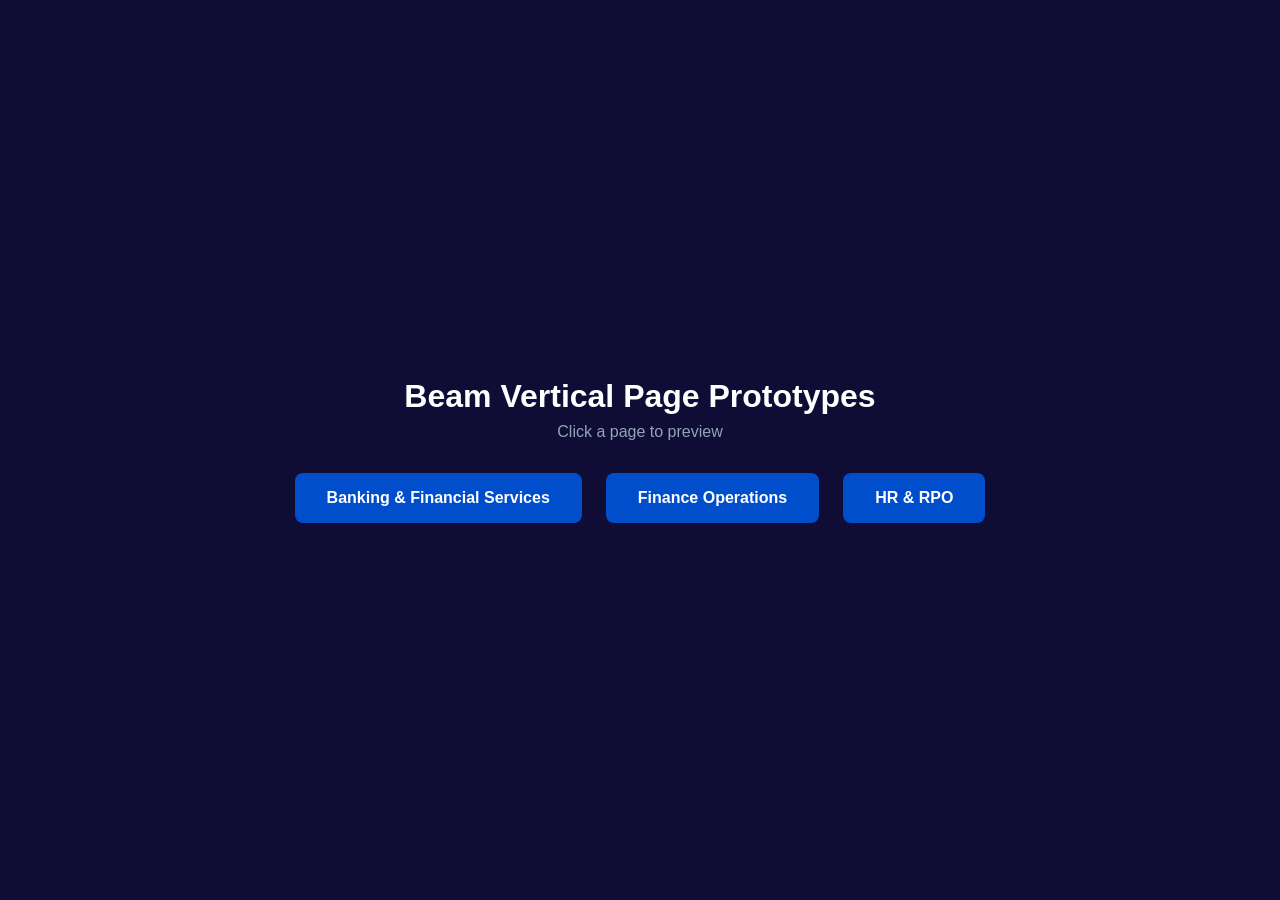
==== index.html @ cbc0e925 "Add finance prototype to index page" ====
<!DOCTYPE html>
<html lang="en">
<head>
<meta charset="UTF-8">
<meta name="viewport" content="width=device-width, initial-scale=1.0">
<title>Beam Vertical Page Prototypes</title>
<style>
  * { margin: 0; padding: 0; box-sizing: border-box; }
  body { background: #0f0c36; color: #fff; font-family: -apple-system, BlinkMacSystemFont, 'Segoe UI', sans-serif; min-height: 100vh; display: flex; align-items: center; justify-content: center; }
  .container { text-align: center; padding: 2rem; }
  h1 { font-size: 2rem; margin-bottom: 0.5rem; }
  p { color: #94a3b8; margin-bottom: 2rem; }
  .links { display: flex; gap: 1.5rem; justify-content: center; flex-wrap: wrap; }
  a { display: inline-block; padding: 1rem 2rem; background: #004ecc; color: #fff; text-decoration: none; border-radius: 8px; font-weight: 600; transition: background 0.2s; }
  a:hover { background: #1a66ff; }
</style>
</head>
<body>
<div class="container">
  <h1>Beam Vertical Page Prototypes</h1>
  <p>Click a page to preview</p>
  <div class="links">
    <a href="banking-page-prototype.html">Banking & Financial Services</a>
    <a href="finance-page-prototype.html">Finance Operations</a>
    <a href="hr-page-prototype.html">HR & RPO</a>
  </div>
</div>
</body>
</html>
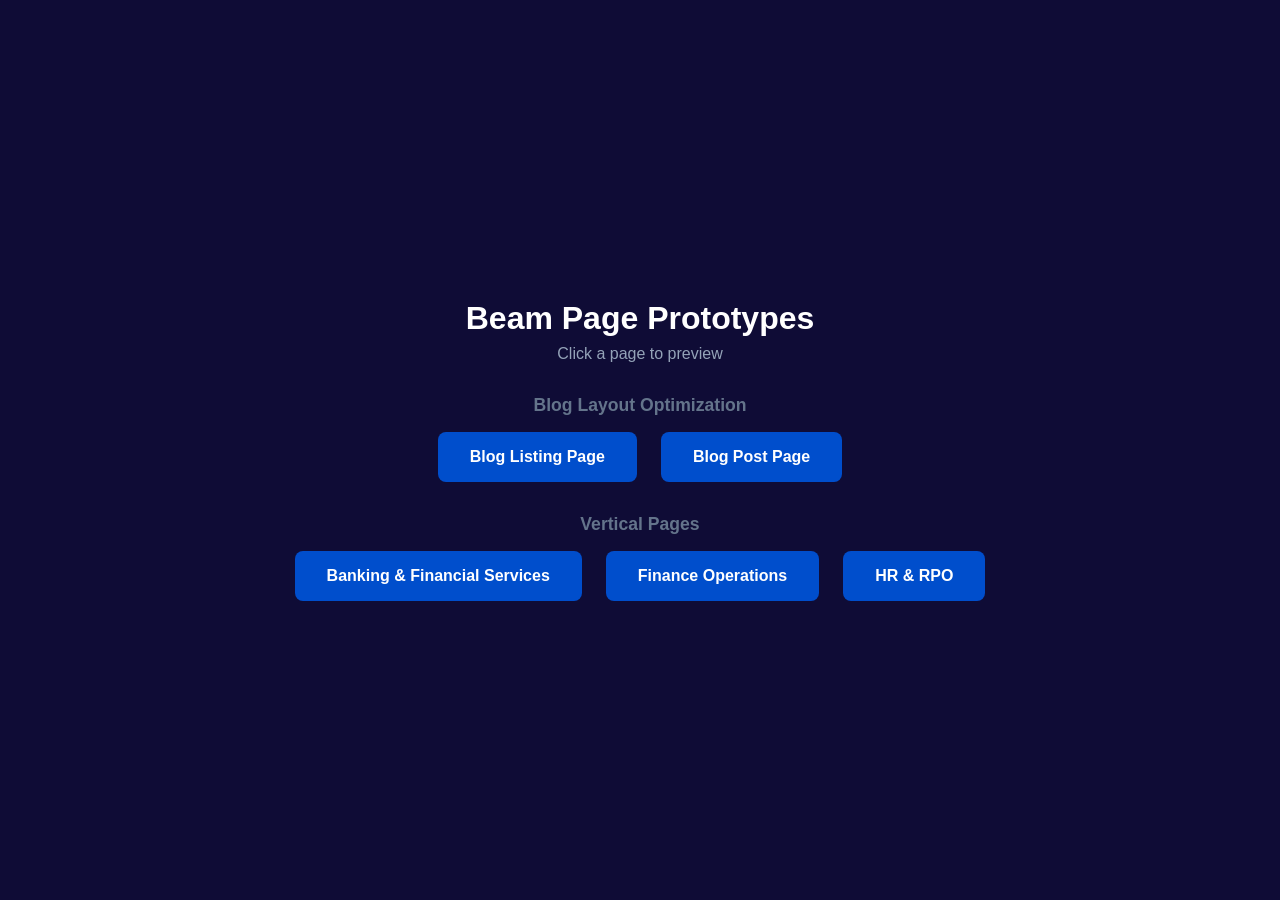
==== commit ac4e9f66: "Add blog layout optimization prototypes (listing + post page) Co-Authored-By: Claude Opus 4.6 <norep" ====
--- a/index.html
+++ b/index.html
@@ -17,8 +17,14 @@
 </head>
 <body>
 <div class="container">
-  <h1>Beam Vertical Page Prototypes</h1>
+  <h1>Beam Page Prototypes</h1>
   <p>Click a page to preview</p>
+  <h2 style="font-size:1.1rem; color:#64748b; margin-bottom:1rem; margin-top:1rem;">Blog Layout Optimization</h2>
+  <div class="links" style="margin-bottom:2rem;">
+    <a href="blog-listing-prototype.html">Blog Listing Page</a>
+    <a href="blog-post-prototype.html">Blog Post Page</a>
+  </div>
+  <h2 style="font-size:1.1rem; color:#64748b; margin-bottom:1rem;">Vertical Pages</h2>
   <div class="links">
     <a href="banking-page-prototype.html">Banking & Financial Services</a>
     <a href="finance-page-prototype.html">Finance Operations</a>
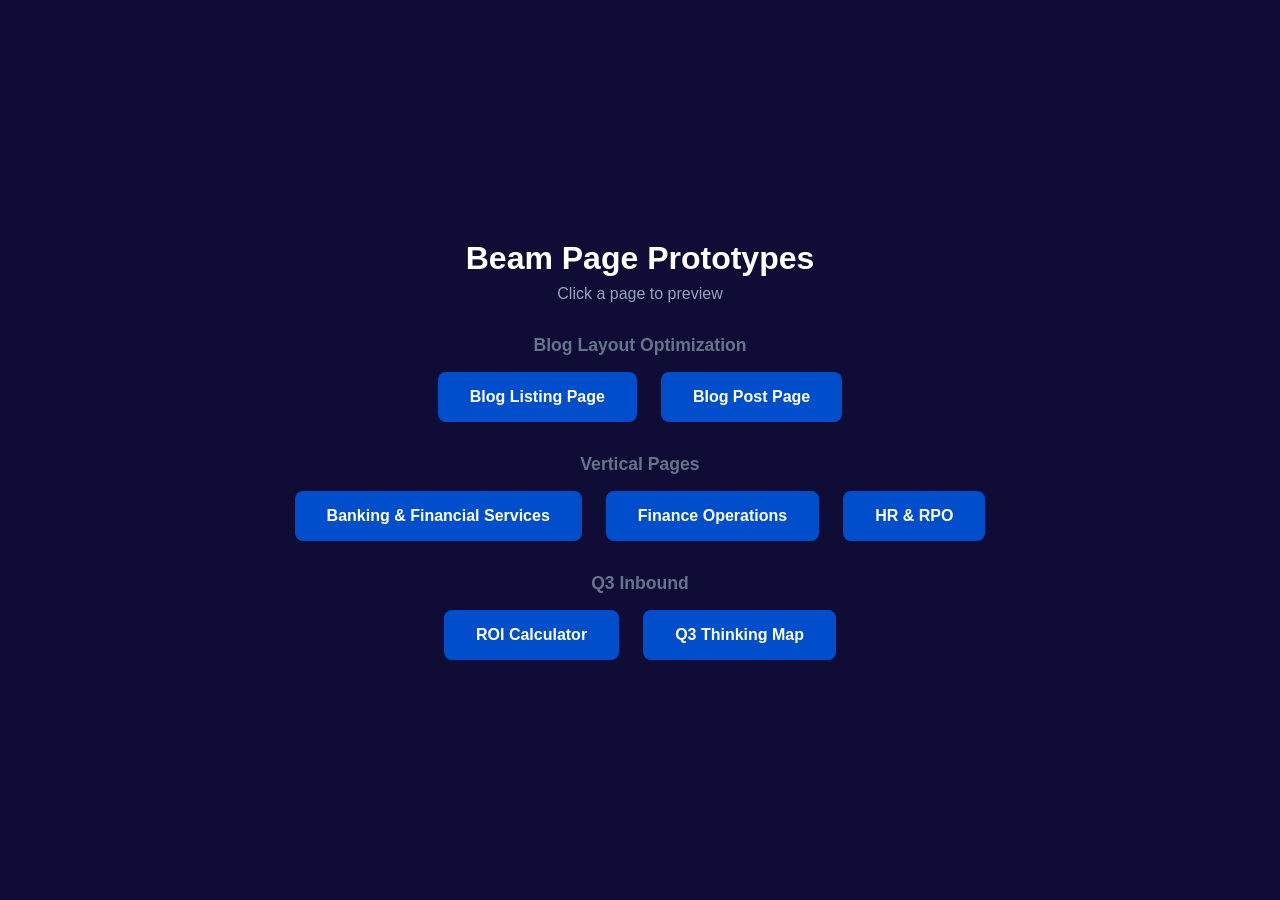
==== commit e67231e5: "Add ROI calculator + link Q3 inbound assets from index; update team responsibilities Co-Authored-By:" ====
--- a/index.html
+++ b/index.html
@@ -30,6 +30,11 @@
     <a href="finance-page-prototype.html">Finance Operations</a>
     <a href="hr-page-prototype.html">HR & RPO</a>
   </div>
+  <h2 style="font-size:1.1rem; color:#64748b; margin-bottom:1rem; margin-top:2rem;">Q3 Inbound</h2>
+  <div class="links">
+    <a href="roi-calculator.html">ROI Calculator</a>
+    <a href="q3-thinking-map.html">Q3 Thinking Map</a>
+  </div>
 </div>
 </body>
 </html>
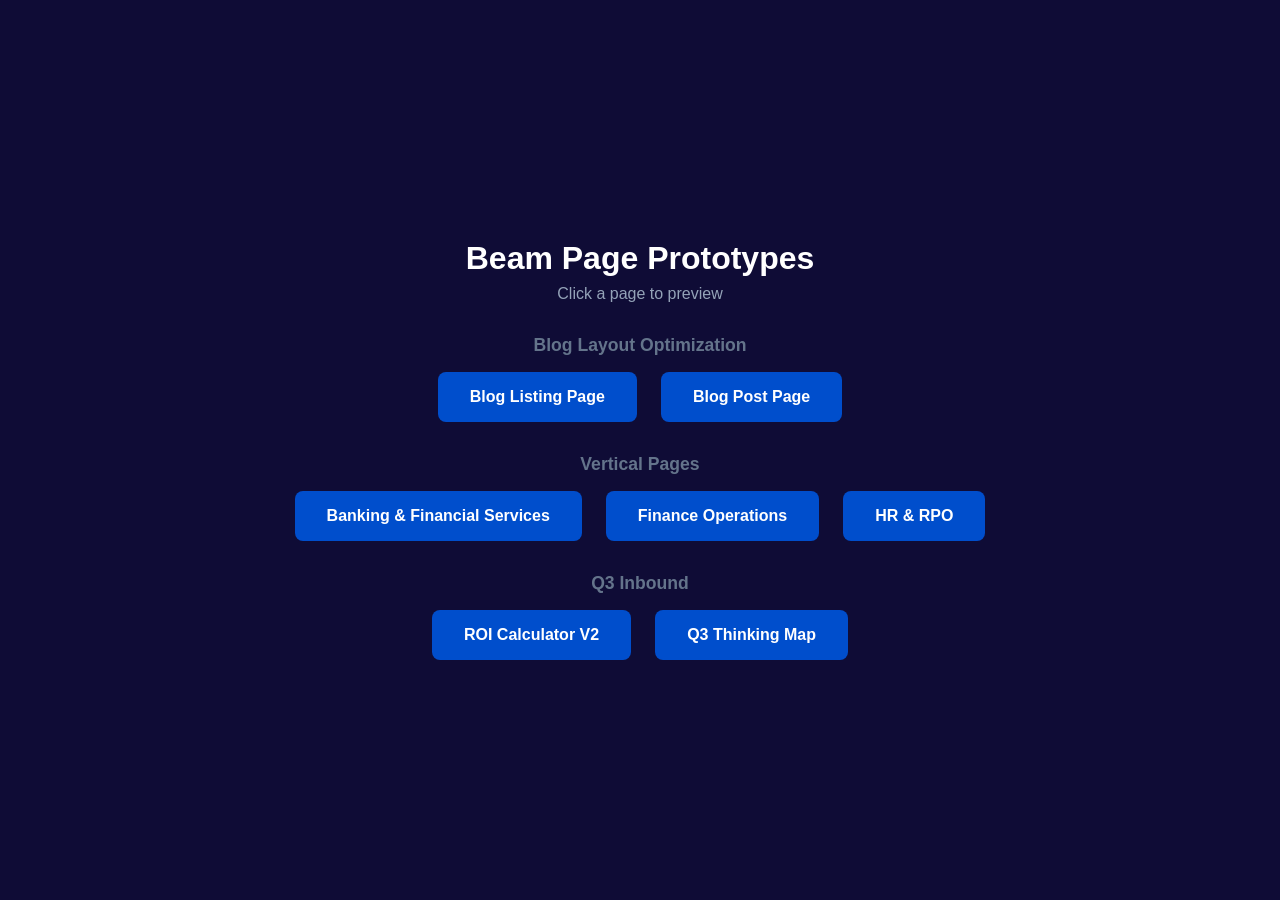
==== commit 2d31531d: "Add ROI Calculator V2" ====
--- a/index.html
+++ b/index.html
@@ -32,7 +32,7 @@
   </div>
   <h2 style="font-size:1.1rem; color:#64748b; margin-bottom:1rem; margin-top:2rem;">Q3 Inbound</h2>
   <div class="links">
-    <a href="roi-calculator.html">ROI Calculator</a>
+    <a href="roi-calculator.html">ROI Calculator V2</a>
     <a href="q3-thinking-map.html">Q3 Thinking Map</a>
   </div>
 </div>
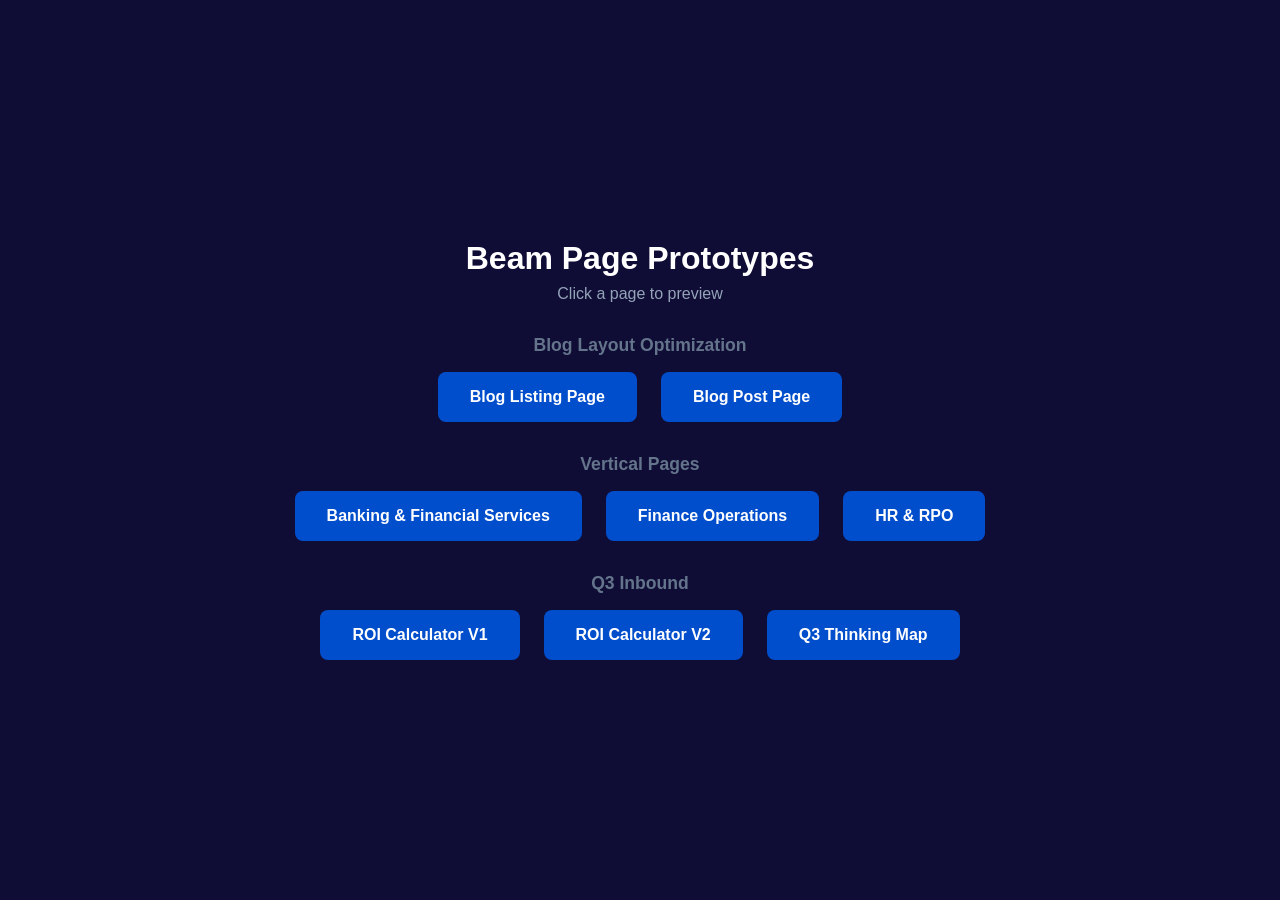
==== commit b76482b7: "Restore ROI Calculator V1 beside V2" ====
--- a/index.html
+++ b/index.html
@@ -32,6 +32,7 @@
   </div>
   <h2 style="font-size:1.1rem; color:#64748b; margin-bottom:1rem; margin-top:2rem;">Q3 Inbound</h2>
   <div class="links">
+    <a href="roi-calculator-v1.html">ROI Calculator V1</a>
     <a href="roi-calculator.html">ROI Calculator V2</a>
     <a href="q3-thinking-map.html">Q3 Thinking Map</a>
   </div>
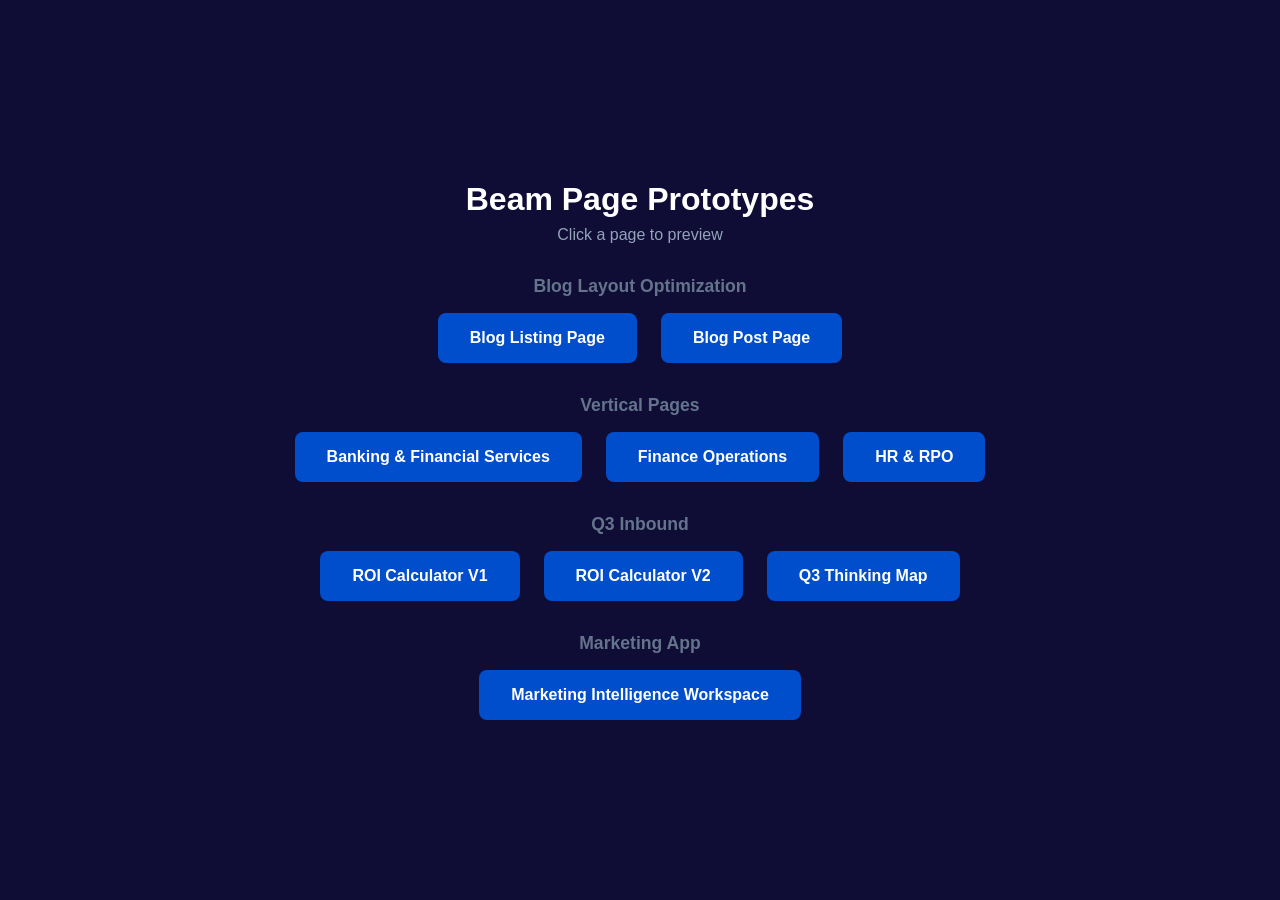
==== commit d216dfcc: "Add marketing app review prototype" ====
--- a/index.html
+++ b/index.html
@@ -36,6 +36,10 @@
     <a href="roi-calculator.html">ROI Calculator V2</a>
     <a href="q3-thinking-map.html">Q3 Thinking Map</a>
   </div>
+  <h2 style="font-size:1.1rem; color:#64748b; margin-bottom:1rem; margin-top:2rem;">Marketing App</h2>
+  <div class="links">
+    <a href="marketing-app-prototype.html">Marketing Intelligence Workspace</a>
+  </div>
 </div>
 </body>
 </html>
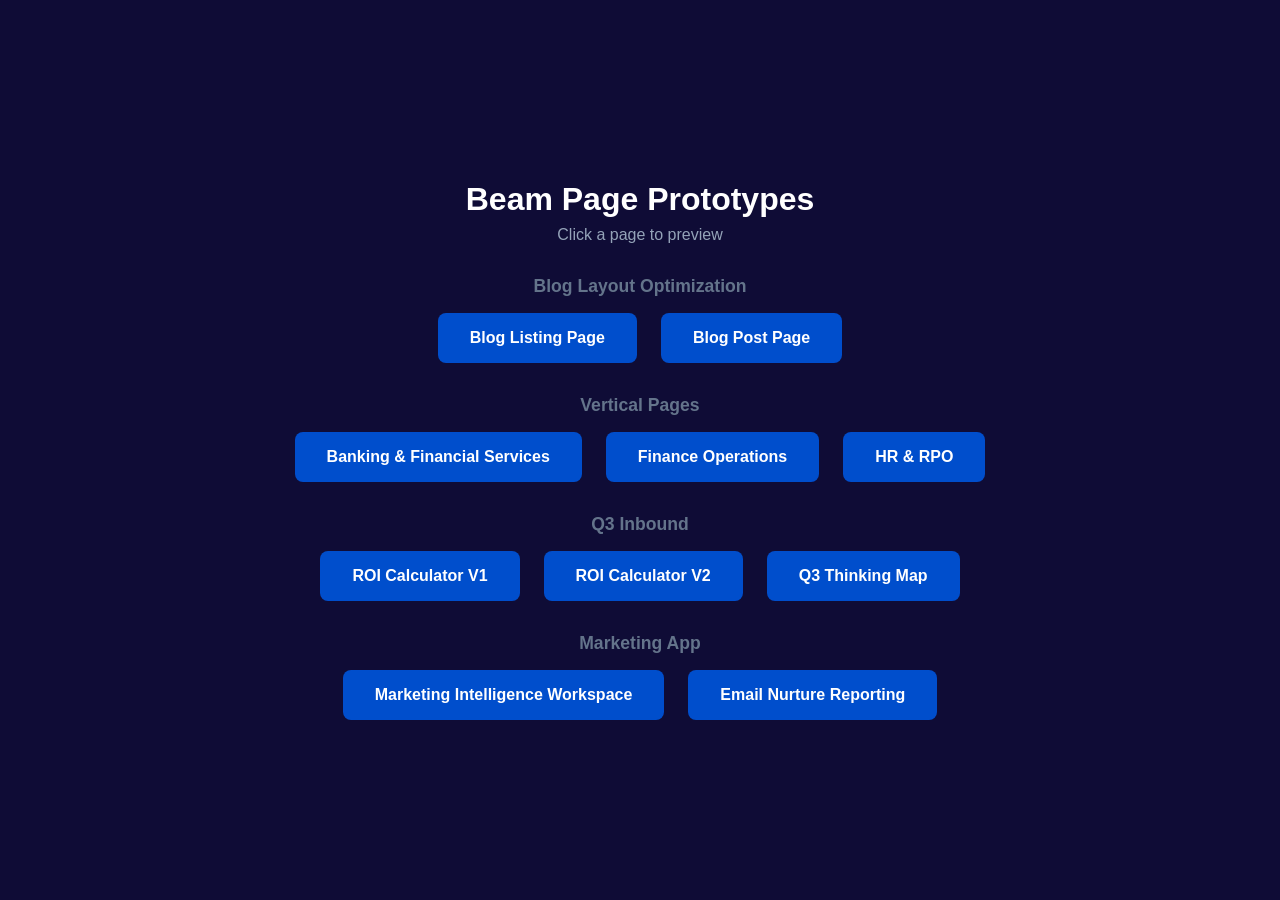
==== commit 7e7a791e: "Add email nurture reporting prototype" ====
--- a/index.html
+++ b/index.html
@@ -39,6 +39,7 @@
   <h2 style="font-size:1.1rem; color:#64748b; margin-bottom:1rem; margin-top:2rem;">Marketing App</h2>
   <div class="links">
     <a href="marketing-app-prototype.html">Marketing Intelligence Workspace</a>
+    <a href="email-nurture-prototype.html">Email Nurture Reporting</a>
   </div>
 </div>
 </body>
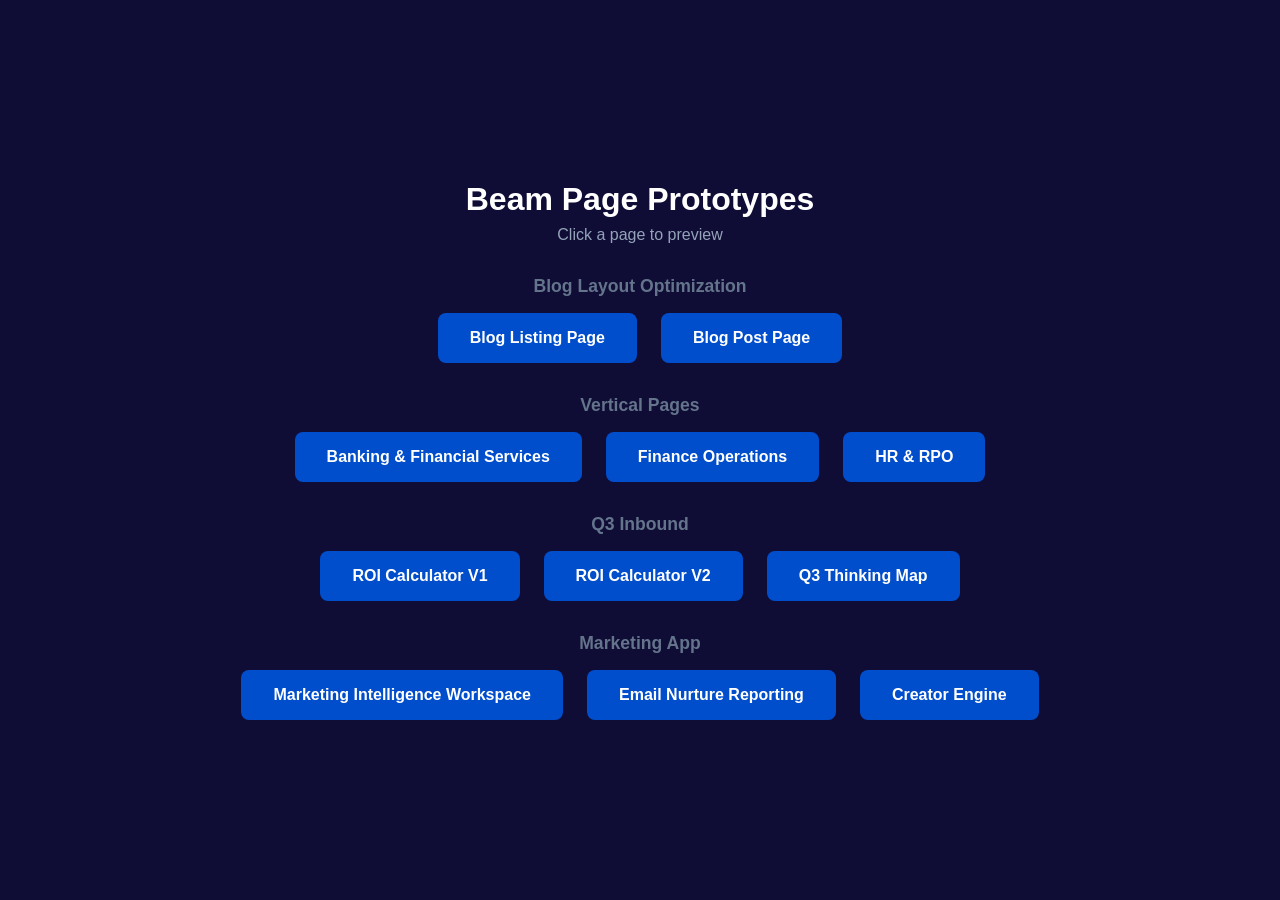
==== commit 722b88be: "Add Marketing Intelligence creator engine prototype" ====
--- a/index.html
+++ b/index.html
@@ -40,6 +40,7 @@
   <div class="links">
     <a href="marketing-app-prototype.html">Marketing Intelligence Workspace</a>
     <a href="email-nurture-prototype.html">Email Nurture Reporting</a>
+    <a href="creator-engine-prototype.html">Creator Engine</a>
   </div>
 </div>
 </body>
